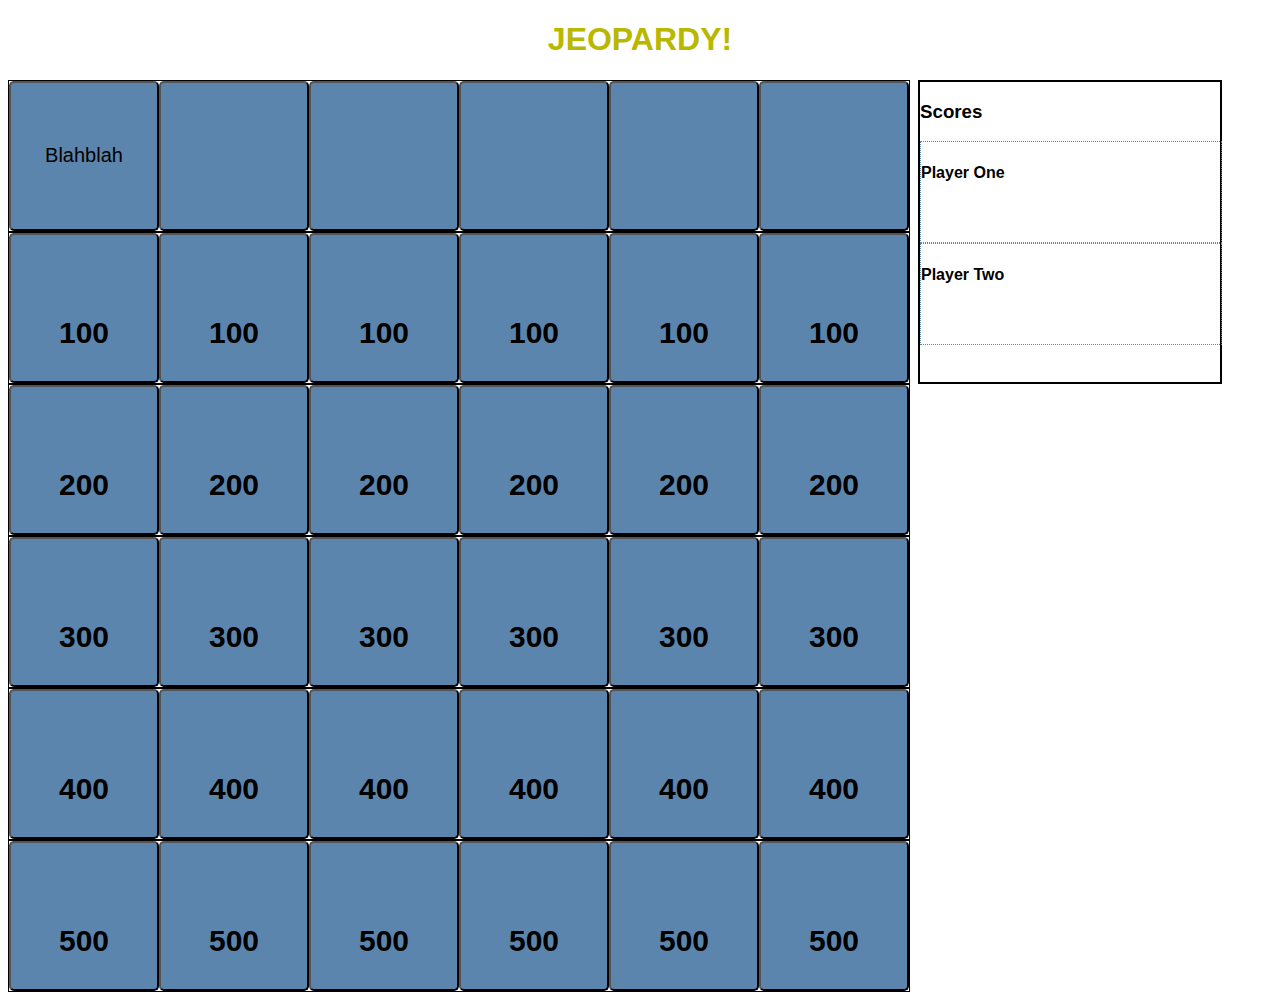
==== Project1_Game/index.html @ 2f2ad8af "working keyup and getScore functions" ====
<!DOCTYPE html>
<html>
  <head>
    <meta charset="utf-8">
    <title>Jeopardy!</title>
    <script src="js/app.js"></script>
    <link rel="stylesheet" href="css/style.css">
  </head>
  <body>
    <h1 id=title>Jeopardy!</h1>
    <!-- <div class="container"> -->
        <!-- <div id="first-board">
          <div class="column">
            <h1 class="category">4-Letter Verbs</h1>
              <ul class="question-list">
                <li class="question" id="question-1-1">
                  <span class="amount">$100</span>
                  <span class="clue">Used especially of stallions, it means to father a child.</span>
                </li>
                <li class="question">
                  $200
                  As a noun, it's the ridge on the fingerboard of a guitar; as a verb, it means to worry.
                </li>
                <li class="question">
                  $300
                  Helen Reddy sang, "I am woman, hear me" do this
                </li>
                <li class="question">
                  $400
                  To decrease gradually in intensity, suhc as the moon in passing from full to new.
                </li>
                <li class="question">
                  $500
                 Itemize, or what a ship does when it tilts to one side.
                </li>
              </ul>
            </div>

          <div class="column">
            <h1 class="category">Category 2</h1>
              <ul class="question-list">
                <li class="question">
                  $100
                </li>
                <li class="question">
                  $200
                </li>
                <li class="question">
                  $300
                </li>
                <li class="question">
                  $400
                </li>
                <li class="question">
                  $500
                </li>
              </ul>
            </div>

          <div class="column">
            <h1 class="category">Category 3</h1>
              <ul class="question-list">
                <li class="question">
                  $100
                </li>
                <li class="question">
                  $200
                </li>
                <li class="question">
                  $300
                </li>
                <li class="question">
                  $400
                </li>
                <li class="question">
                  $500
                </li>
              </ul>
            </div>

          <div class="column">
            <h1 class="category">Category 4</h1>
              <ul class="question-list">
                <li class="question">
                  $100
                </li>
                <li class="question">
                  $200
                </li>
                <li class="question">
                  $300
                </li>
                <li class="question">
                  $400
                </li>
                <li class="question">
                  $500
                </li>
              </ul>
            </div>

          <div class="column">
            <h1 class="category">Category 5</h1>
              <ul class="question-list">
                <li class="question">
                  $100
                </li>
                <li class="question">
                  $200
                </li>
                <li class="question">
                  $300
                </li>
                <li class="question">
                  $400
                </li>
                <li class="question">
                  $500
                </li>
              </ul>
            </div>

          <div class="column">
            <h1 class="category">Category 6</h1>
              <ul class="question-list">
                <li class="question">
                  $100
                </li>
                <li class="question">
                  $200
                </li>
                <li class="question">
                  $300
                </li>
                <li class="question">
                  $400
                </li>
                <li class="question">
                  $500
                </li>
              </ul>
            </div>

        </div> -->
    <!-- </div> -->

    <!-- <div class="container">
        <div id="secondBoard">
        </div>
    </div>

    <div class="container">
        <div id="thirdBoard">
        </div>
    </div> -->
    <div id="score-box">
      <h3>Scores</h3>
      <div id="player-one-scorebox">
        <h4>Player One</h4>
        <div class="score">
        </div>
      </div>

      <div id="player-two-scorebox">
        <h4>Player Two</h4>
        <div class="score">
      </div>
      </div>

    </div>


 </body>

</html>
---- Project1_Game/css/style.css ----
body {
  font-family: "Helvetica", sans-serif;
}

#title {
  text-align: center;
  text-transform: uppercase;
  color: #B8B800;
}

.container {
  width: 1200px;
  height: 700px;
  border: 1px solid black;
  margin-left: 100px;
}

#first-board {

}

.card {
  position: relative;
  width: 150px;
  height: 150px;
  font-size: 20px;
  display: inline-block;
  border-radius: 5px;
  background-color: #5C85AD;
}

h2 {
  position: absolute;
  top: 50%;
  left: 50%;
  transform: translate(-50%, -50%);
}

.question {
  position: absolute;
  top: 50%;
  left: 50%;
  transform: translate(-50%, -50%);
}

.row {
  width: 900px;
  height: 150px;
  border: solid 1px black;
}


.column {
  width: 140px;
  height: 700px;
  padding-right: 10px;
  margin: 0 auto;
  display: inline-block;
}

.category {
  font-family: "Helvetica", sans-serif;
  font-size: 25px;
  text-align: center;
  /*vertical align */
  width: 140px;
  height: 100px;
  border: 4px solid black;
  margin-left: 38px;
  margin-bottom: -10px;
  padding: 5px;
  border-radius: 5px;
  background-color: #4747FF;
}


/*.question {
  font-family: "Helvetica", sans-serif;
  text-align: center;
  width: 140px;
  height: 100px;
  background-color: #4747FF;
  border: 2px solid black;
  border-radius: 5px;
  list-style-type: none;
  margin: 0px;
  padding: 5px;
}*/

#score-box {
  width: 300px;
  height: 300px;
  border: 2px solid black;
  float: right;
  margin-right: 50px;
}

#player-one-scorebox {
  width: 300px;
  height: 100px;
  border: 1px dotted #5C85AD;
}

#player-two-scorebox {
  width: 300px;
  height: 100px;
  border: 1px dotted #5C85AD;
}

.score {

}
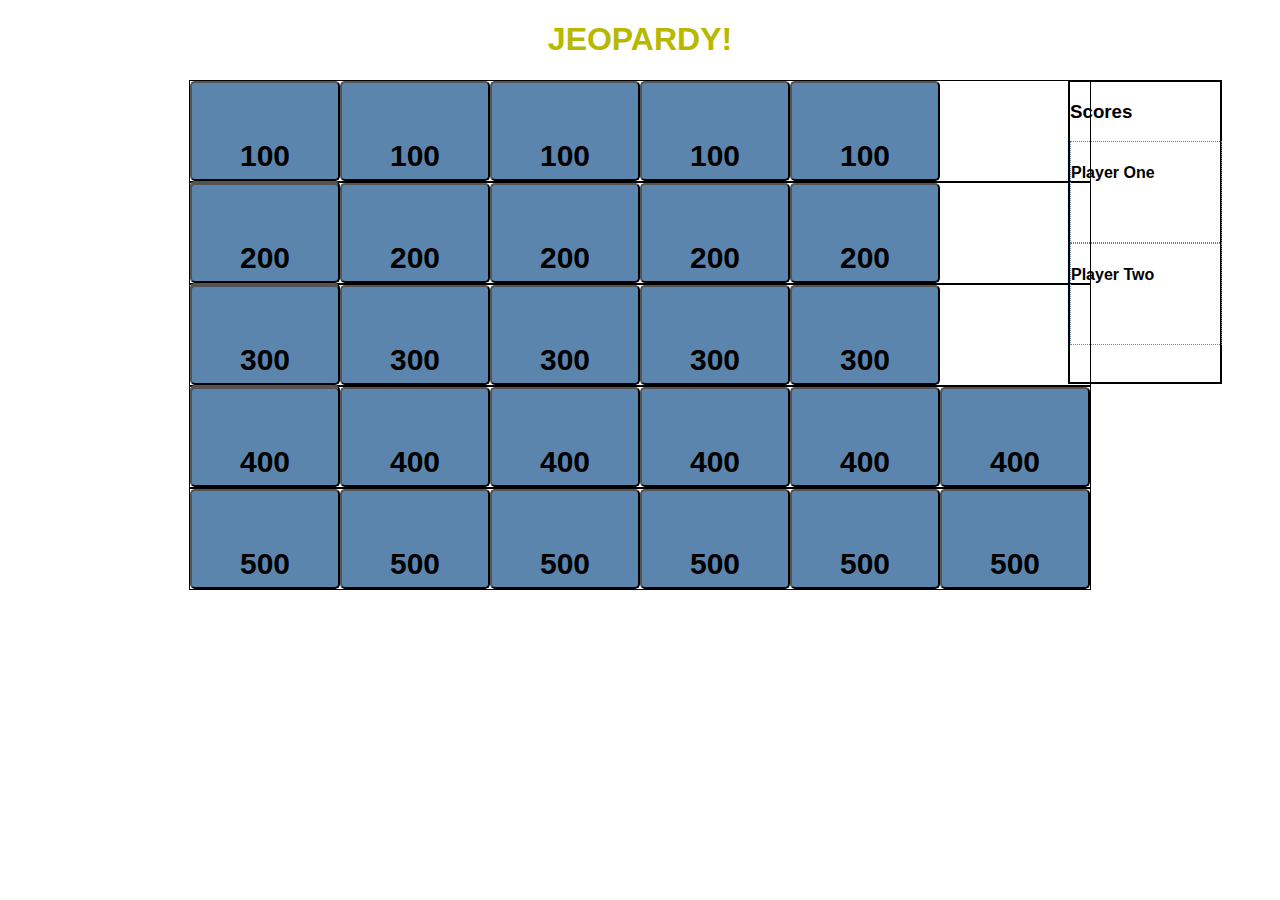
==== commit cc6a735b: "updated js and css to separate card buttons from categories" ====
--- a/Project1_Game/index.html
+++ b/Project1_Game/index.html
@@ -8,151 +8,7 @@
   </head>
   <body>
     <h1 id=title>Jeopardy!</h1>
-    <!-- <div class="container"> -->
-        <!-- <div id="first-board">
-          <div class="column">
-            <h1 class="category">4-Letter Verbs</h1>
-              <ul class="question-list">
-                <li class="question" id="question-1-1">
-                  <span class="amount">$100</span>
-                  <span class="clue">Used especially of stallions, it means to father a child.</span>
-                </li>
-                <li class="question">
-                  $200
-                  As a noun, it's the ridge on the fingerboard of a guitar; as a verb, it means to worry.
-                </li>
-                <li class="question">
-                  $300
-                  Helen Reddy sang, "I am woman, hear me" do this
-                </li>
-                <li class="question">
-                  $400
-                  To decrease gradually in intensity, suhc as the moon in passing from full to new.
-                </li>
-                <li class="question">
-                  $500
-                 Itemize, or what a ship does when it tilts to one side.
-                </li>
-              </ul>
-            </div>
-
-          <div class="column">
-            <h1 class="category">Category 2</h1>
-              <ul class="question-list">
-                <li class="question">
-                  $100
-                </li>
-                <li class="question">
-                  $200
-                </li>
-                <li class="question">
-                  $300
-                </li>
-                <li class="question">
-                  $400
-                </li>
-                <li class="question">
-                  $500
-                </li>
-              </ul>
-            </div>
-
-          <div class="column">
-            <h1 class="category">Category 3</h1>
-              <ul class="question-list">
-                <li class="question">
-                  $100
-                </li>
-                <li class="question">
-                  $200
-                </li>
-                <li class="question">
-                  $300
-                </li>
-                <li class="question">
-                  $400
-                </li>
-                <li class="question">
-                  $500
-                </li>
-              </ul>
-            </div>
-
-          <div class="column">
-            <h1 class="category">Category 4</h1>
-              <ul class="question-list">
-                <li class="question">
-                  $100
-                </li>
-                <li class="question">
-                  $200
-                </li>
-                <li class="question">
-                  $300
-                </li>
-                <li class="question">
-                  $400
-                </li>
-                <li class="question">
-                  $500
-                </li>
-              </ul>
-            </div>
-
-          <div class="column">
-            <h1 class="category">Category 5</h1>
-              <ul class="question-list">
-                <li class="question">
-                  $100
-                </li>
-                <li class="question">
-                  $200
-                </li>
-                <li class="question">
-                  $300
-                </li>
-                <li class="question">
-                  $400
-                </li>
-                <li class="question">
-                  $500
-                </li>
-              </ul>
-            </div>
-
-          <div class="column">
-            <h1 class="category">Category 6</h1>
-              <ul class="question-list">
-                <li class="question">
-                  $100
-                </li>
-                <li class="question">
-                  $200
-                </li>
-                <li class="question">
-                  $300
-                </li>
-                <li class="question">
-                  $400
-                </li>
-                <li class="question">
-                  $500
-                </li>
-              </ul>
-            </div>
-
-        </div> -->
-    <!-- </div> -->
-
-    <!-- <div class="container">
-        <div id="secondBoard">
-        </div>
-    </div>
-
-    <div class="container">
-        <div id="thirdBoard">
-        </div>
-    </div> -->
+    
     <div id="score-box">
       <h3>Scores</h3>
       <div id="player-one-scorebox">
--- a/Project1_Game/css/style.css
+++ b/Project1_Game/css/style.css
@@ -8,25 +8,24 @@
   color: #B8B800;
 }
 
-.container {
-  width: 1200px;
-  height: 700px;
-  border: 1px solid black;
-  margin-left: 100px;
-}
-
-#first-board {
-
-}
-
 .card {
   position: relative;
   width: 150px;
-  height: 150px;
+  height: 100px;
   font-size: 20px;
   display: inline-block;
   border-radius: 5px;
   background-color: #5C85AD;
+}
+
+.category {
+  position: relative;
+  width: 50px;
+  height: 100px;
+  font-size: 20px;
+  display: inline-block;
+  border-radius: 5px;
+  background-color: pink;
 }
 
 h2 {
@@ -41,14 +40,15 @@
   top: 50%;
   left: 50%;
   transform: translate(-50%, -50%);
+  color: black;
 }
 
 .row {
   width: 900px;
-  height: 150px;
+  height: 100px;
   border: solid 1px black;
+  margin: 0 auto;
 }
-
 
 .column {
   width: 140px;
@@ -73,7 +73,6 @@
   background-color: #4747FF;
 }
 
-
 /*.question {
   font-family: "Helvetica", sans-serif;
   text-align: center;
@@ -88,7 +87,7 @@
 }*/
 
 #score-box {
-  width: 300px;
+  width: 150px;
   height: 300px;
   border: 2px solid black;
   float: right;
@@ -96,13 +95,13 @@
 }
 
 #player-one-scorebox {
-  width: 300px;
+  width: 150px;
   height: 100px;
   border: 1px dotted #5C85AD;
 }
 
 #player-two-scorebox {
-  width: 300px;
+  width: 150px;
   height: 100px;
   border: 1px dotted #5C85AD;
 }
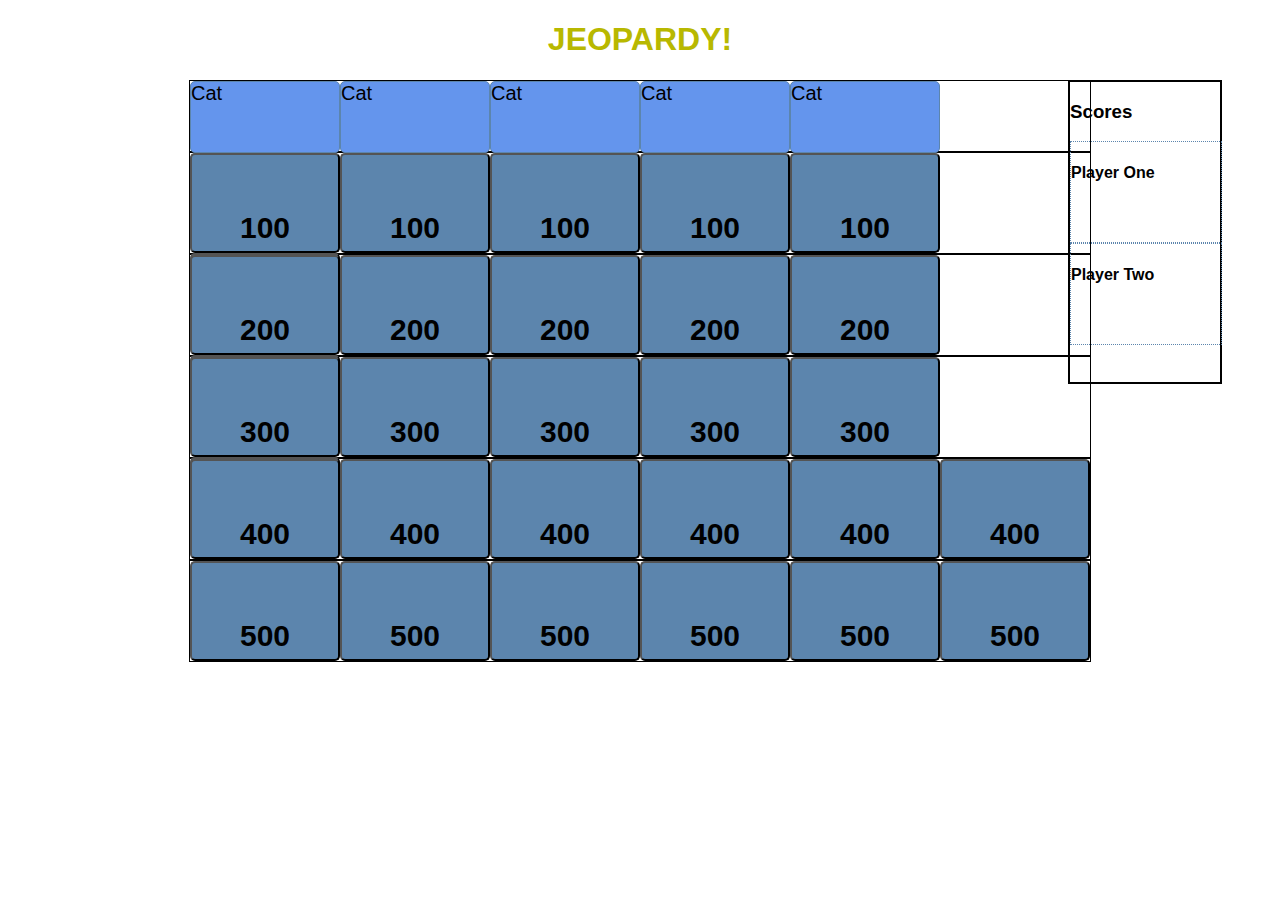
==== commit 299a8955: "added sound, fixed buzzer/keyup so first or only player to buzz in for ea card gets to answer." ====
--- a/Project1_Game/index.html
+++ b/Project1_Game/index.html
@@ -7,8 +7,13 @@
     <link rel="stylesheet" href="css/style.css">
   </head>
   <body>
-    <h1 id=title>Jeopardy!</h1>
-    
+    <h1 id="title">Jeopardy!</h1>
+    <audio id="ding">
+      <source src=sound/ding-sound.mp3>
+    </audio>
+    <audio id="ding-2">
+      <source src=sound/ding-sound-2.mp3>
+    </audio>
     <div id="score-box">
       <h3>Scores</h3>
       <div id="player-one-scorebox">
--- a/Project1_Game/css/style.css
+++ b/Project1_Game/css/style.css
@@ -20,12 +20,14 @@
 
 .category {
   position: relative;
-  width: 50px;
-  height: 100px;
+  margin: 0;
+  width: 148px;
+  height: 70px;
   font-size: 20px;
   display: inline-block;
+  border: 1px solid #5C85AD;
   border-radius: 5px;
-  background-color: pink;
+  background-color: cornflowerblue;
 }
 
 h2 {
@@ -50,6 +52,13 @@
   margin: 0 auto;
 }
 
+#category-row {
+  width: 900px;
+  height: 70px;
+  border: solid 1px black;
+  margin: 0 auto;
+}
+
 .column {
   width: 140px;
   height: 700px;
@@ -58,20 +67,6 @@
   display: inline-block;
 }
 
-.category {
-  font-family: "Helvetica", sans-serif;
-  font-size: 25px;
-  text-align: center;
-  /*vertical align */
-  width: 140px;
-  height: 100px;
-  border: 4px solid black;
-  margin-left: 38px;
-  margin-bottom: -10px;
-  padding: 5px;
-  border-radius: 5px;
-  background-color: #4747FF;
-}
 
 /*.question {
   font-family: "Helvetica", sans-serif;
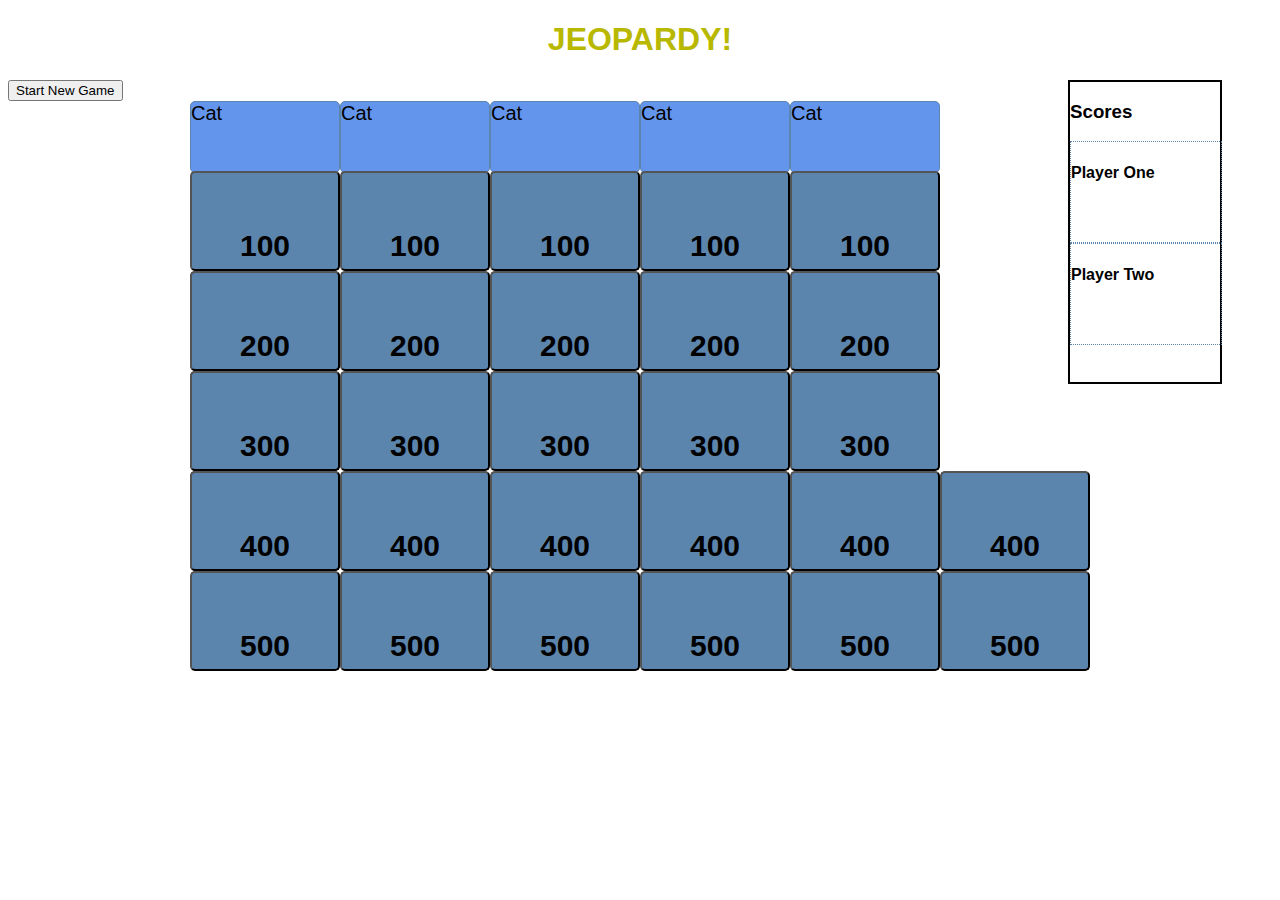
==== commit 3469e900: "added Start New Game button" ====
--- a/Project1_Game/index.html
+++ b/Project1_Game/index.html
@@ -8,6 +8,7 @@
   </head>
   <body>
     <h1 id="title">Jeopardy!</h1>
+    <button id="start">Start New Game</button>
     <audio id="ding">
       <source src=sound/ding-sound.mp3>
     </audio>
--- a/Project1_Game/css/style.css
+++ b/Project1_Game/css/style.css
@@ -48,14 +48,12 @@
 .row {
   width: 900px;
   height: 100px;
-  border: solid 1px black;
   margin: 0 auto;
 }
 
 #category-row {
   width: 900px;
   height: 70px;
-  border: solid 1px black;
   margin: 0 auto;
 }
 
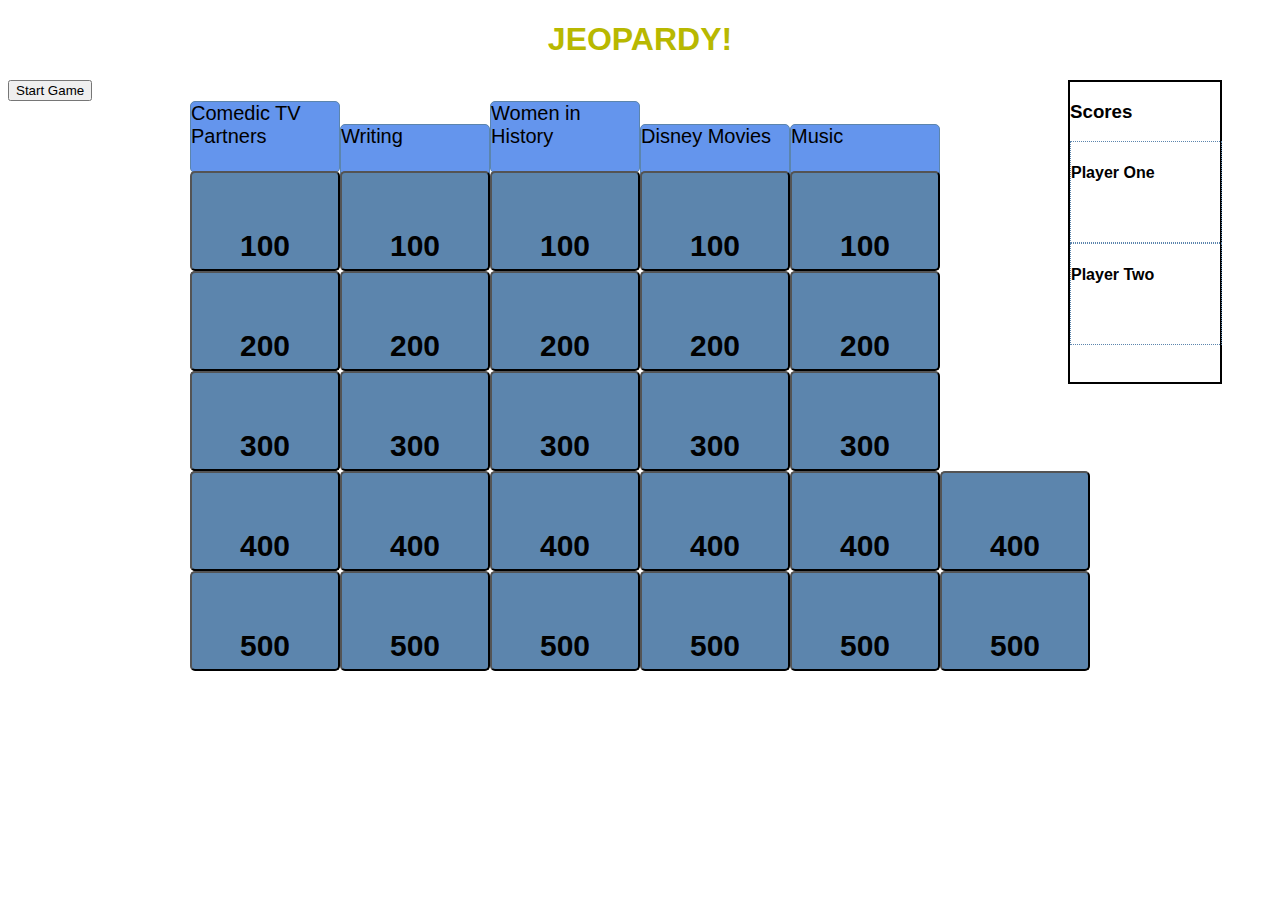
==== commit 5ac17f53: "switched in actual questions; added correct answer to wrong guess pop-up box" ====
--- a/Project1_Game/index.html
+++ b/Project1_Game/index.html
@@ -8,7 +8,7 @@
   </head>
   <body>
     <h1 id="title">Jeopardy!</h1>
-    <button id="start">Start New Game</button>
+    <button id="start">Start Game</button>
     <audio id="ding">
       <source src=sound/ding-sound.mp3>
     </audio>
--- a/Project1_Game/css/style.css
+++ b/Project1_Game/css/style.css
@@ -38,6 +38,7 @@
 }
 
 .question {
+  font-size: 10px;
   position: absolute;
   top: 50%;
   left: 50%;
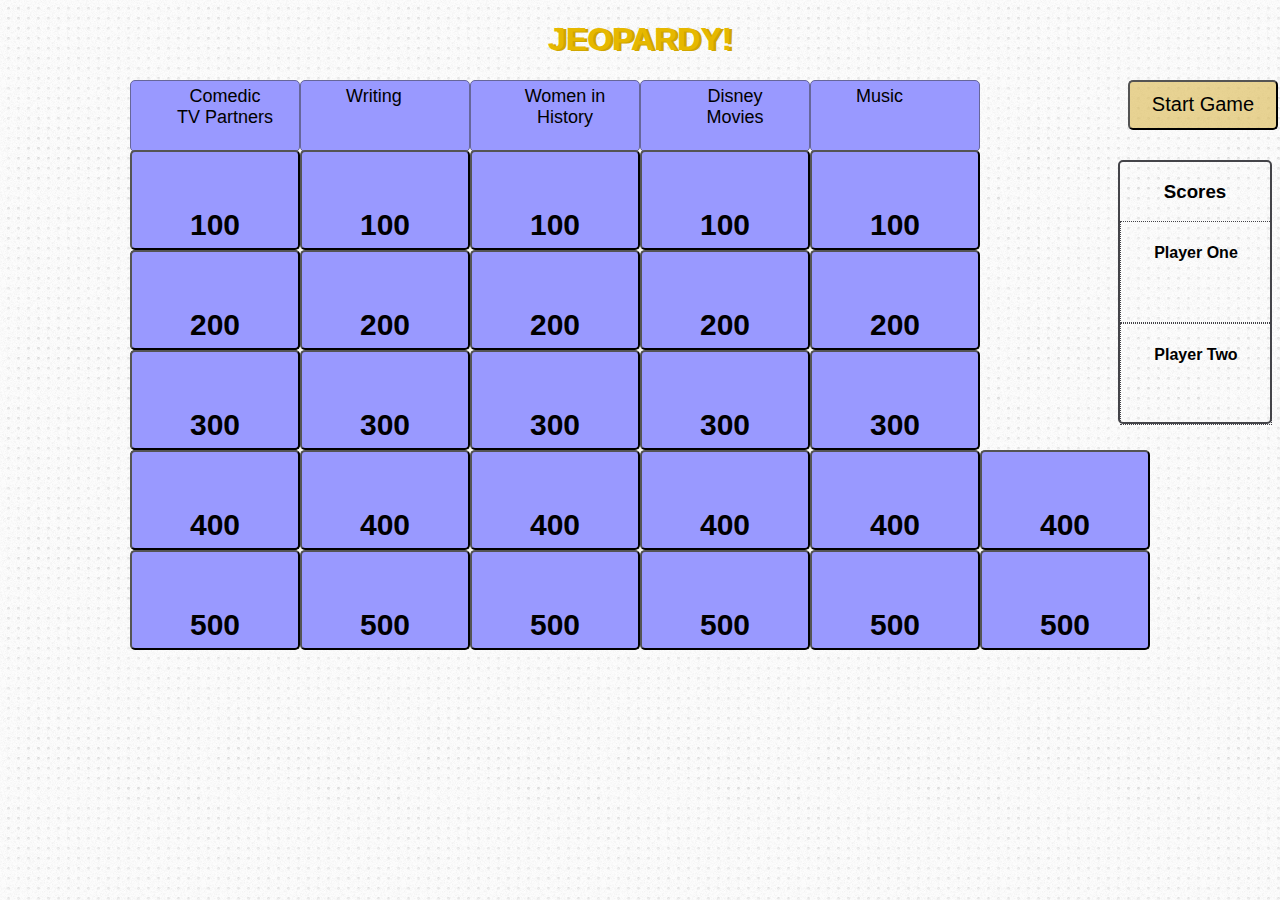
==== commit e3165609: "updated css" ====
--- a/Project1_Game/index.html
+++ b/Project1_Game/index.html
@@ -2,6 +2,7 @@
 <html>
   <head>
     <meta charset="utf-8">
+    <link href='https://fonts.googleapis.com/css?family=Roboto' rel='stylesheet' type='text/css'>
     <title>Jeopardy!</title>
     <script src="js/app.js"></script>
     <link rel="stylesheet" href="css/style.css">
--- a/Project1_Game/css/style.css
+++ b/Project1_Game/css/style.css
@@ -1,33 +1,58 @@
 body {
   font-family: "Helvetica", sans-serif;
+  background: url('../images/worn_dots.png');
 }
 
 #title {
   text-align: center;
   text-transform: uppercase;
-  color: #B8B800;
+  color: #E6B800;
+  text-shadow: 3px 1px #CFA600;
+}
+
+#start {
+  text-align: center;
+  font-size: 20px;
+  padding: 5px;
+  border-radius: 5px;
+  background-color: rgba(219, 184, 77, 0.6);
+  width: 150px;
+  height: 50px;
+  margin-left: 87.5%;
+  position: absolute;
 }
 
 .card {
   position: relative;
-  width: 150px;
+  width: 170px;
   height: 100px;
   font-size: 20px;
   display: inline-block;
   border-radius: 5px;
-  background-color: #5C85AD;
+  background-color: #9999FF;
 }
 
 .category {
   position: relative;
+  text-align: center;
   margin: 0;
-  width: 148px;
+  width: 168px;
   height: 70px;
   font-size: 20px;
   display: inline-block;
-  border: 1px solid #5C85AD;
+  border: 1px solid #666699;
+  background-color: #9999FF;
   border-radius: 5px;
-  background-color: cornflowerblue;
+}
+
+.category-text {
+  font-size: 18px;
+  position: absolute;
+  padding: 5px;
+  margin: 0 auto;
+  margin-left: 40px;
+  margin-top: 0px;
+  margin-right: 20px;
 }
 
 h2 {
@@ -39,67 +64,52 @@
 
 .question {
   font-size: 10px;
+  width: 160px;
   position: absolute;
-  top: 50%;
+  margin-top: -55px;
+  margin-left: 0px;
+  font-size: 12px;
+  /*top: 50%;
   left: 50%;
-  transform: translate(-50%, -50%);
+  transform: translate(-50%, -50%);*/
   color: black;
 }
 
 .row {
-  width: 900px;
+  width: 1020px;
   height: 100px;
   margin: 0 auto;
 }
 
 #category-row {
-  width: 900px;
+  width: 1020px;
   height: 70px;
   margin: 0 auto;
 }
 
-.column {
-  width: 140px;
-  height: 700px;
-  padding-right: 10px;
-  margin: 0 auto;
-  display: inline-block;
-}
-
-
-/*.question {
-  font-family: "Helvetica", sans-serif;
-  text-align: center;
-  width: 140px;
-  height: 100px;
-  background-color: #4747FF;
-  border: 2px solid black;
-  border-radius: 5px;
-  list-style-type: none;
-  margin: 0px;
-  padding: 5px;
-}*/
-
 #score-box {
   width: 150px;
-  height: 300px;
-  border: 2px solid black;
+  height: 260px;
+  border: 2px solid #444449;
+  border-radius: 5px;
   float: right;
-  margin-right: 50px;
+  margin-right: 0px;
+  margin-top: 80px;
+  text-align: center;
 }
 
 #player-one-scorebox {
   width: 150px;
   height: 100px;
-  border: 1px dotted #5C85AD;
+  border: 1px dotted #444449;
 }
 
 #player-two-scorebox {
   width: 150px;
   height: 100px;
-  border: 1px dotted #5C85AD;
+  border: 1px dotted #444449;
 }
 
-.score {
+/*.score {
 
-}
+}*/
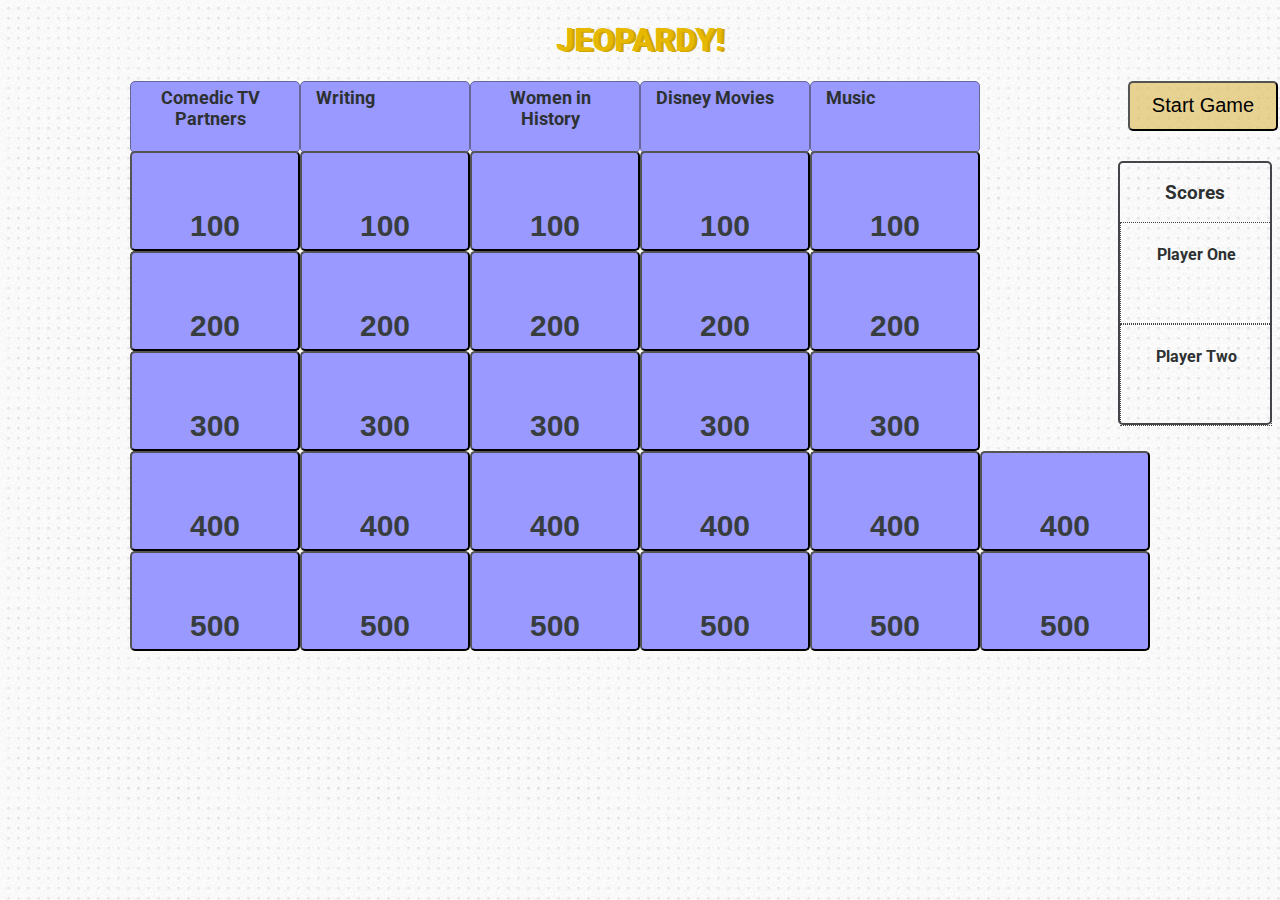
==== commit be1c6a13: "updated font" ====
--- a/Project1_Game/index.html
+++ b/Project1_Game/index.html
@@ -2,8 +2,9 @@
 <html>
   <head>
     <meta charset="utf-8">
-    <link href='https://fonts.googleapis.com/css?family=Roboto' rel='stylesheet' type='text/css'>
     <title>Jeopardy!</title>
+    <link href='https://fonts.googleapis.com/css?family=Roboto:400,700' rel='stylesheet' type='text/css'>
+    <link href='https://fonts.googleapis.com/css?family=Roboto+Slab:400,700' rel='stylesheet' type='text/css'>
     <script src="js/app.js"></script>
     <link rel="stylesheet" href="css/style.css">
   </head>
--- a/Project1_Game/css/style.css
+++ b/Project1_Game/css/style.css
@@ -1,5 +1,6 @@
 body {
-  font-family: "Helvetica", sans-serif;
+  font-family: 'Roboto', sans-serif;
+  color: #2D3131;
   background: url('../images/worn_dots.png');
 }
 
@@ -24,6 +25,7 @@
 
 .card {
   position: relative;
+  color: #383D3D;
   width: 170px;
   height: 100px;
   font-size: 20px;
@@ -47,10 +49,11 @@
 
 .category-text {
   font-size: 18px;
+  font-weight: bold;
   position: absolute;
   padding: 5px;
   margin: 0 auto;
-  margin-left: 40px;
+  margin-left: 10px;
   margin-top: 0px;
   margin-right: 20px;
 }
@@ -64,14 +67,12 @@
 
 .question {
   font-size: 10px;
+  font-family: 'Roboto', sans-serif;
   width: 160px;
   position: absolute;
   margin-top: -55px;
   margin-left: 0px;
   font-size: 12px;
-  /*top: 50%;
-  left: 50%;
-  transform: translate(-50%, -50%);*/
   color: black;
 }
 
@@ -90,6 +91,7 @@
 #score-box {
   width: 150px;
   height: 260px;
+  font-weight: bold;
   border: 2px solid #444449;
   border-radius: 5px;
   float: right;
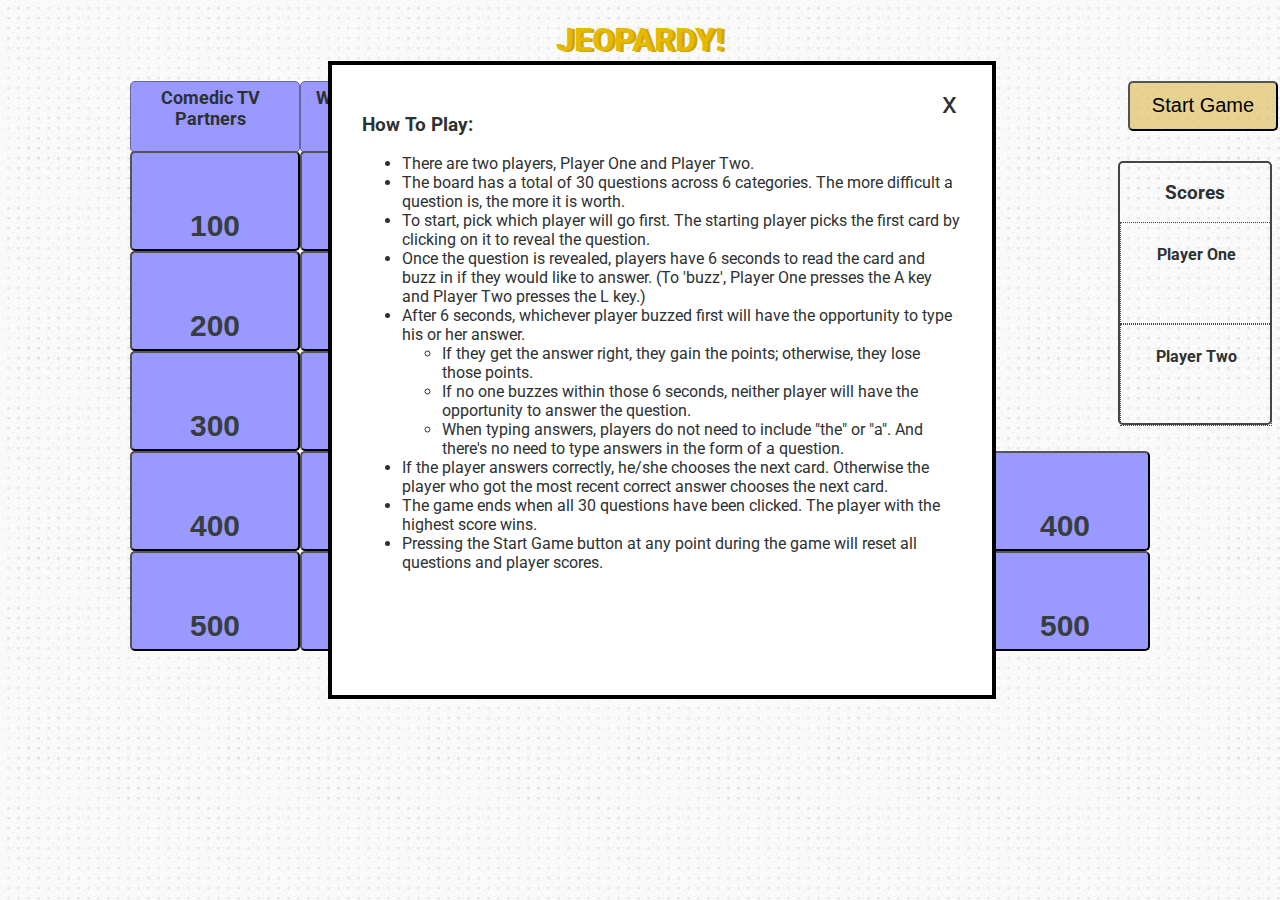
==== commit c7ca7732: "cleaned up code, added instruction pop-up." ====
--- a/Project1_Game/index.html
+++ b/Project1_Game/index.html
@@ -24,16 +24,30 @@
         <div class="score">
         </div>
       </div>
-
       <div id="player-two-scorebox">
         <h4>Player Two</h4>
         <div class="score">
       </div>
-      </div>
-
     </div>
-
-
+    </div>
+    <div id="instructions">
+      <div id="exit">x</div>
+      <h3> How To Play: </h3>
+      <ul>
+        <li>There are two players, Player One and Player Two.</li>
+        <li>The board has a total of 30 questions across 6 categories. The more difficult a question is, the more it is worth.</li>
+        <li>To start, pick which player will go first. The starting player picks the first card by clicking on it to reveal the question.</li>
+        <li>Once the question is revealed, players have 6 seconds to read the card and buzz in if they would like to answer. (To 'buzz', Player One presses the A key and Player Two presses the L key.)</li>
+        <li>After 6 seconds, whichever player buzzed first will have the opportunity to type his or her answer.</li>
+          <ul>
+            <li> If they get the answer right, they gain the points; otherwise, they lose those points.</li>
+            <li>If no one buzzes within those 6 seconds, neither player will have the opportunity to answer the question.</li>
+            <li>When typing answers, players do not need to include "the" or "a". And there's no need to type answers in the form of a question.</li>
+          </ul>
+        <li>If the player answers correctly, he/she chooses the next card. Otherwise the player who got the most recent correct answer chooses the next card.</li>
+        <li>The game ends when all 30 questions have been clicked. The player with the highest score wins.</li>
+        <li>Pressing the Start Game button at any point during the game will reset all questions and player scores.</li>
+    </ul>
+    </div>
  </body>
-
 </html>
--- a/Project1_Game/css/style.css
+++ b/Project1_Game/css/style.css
@@ -1,4 +1,5 @@
 body {
+  z-index: -1;
   font-family: 'Roboto', sans-serif;
   color: #2D3131;
   background: url('../images/worn_dots.png');
@@ -11,7 +12,28 @@
   text-shadow: 3px 1px #CFA600;
 }
 
+#instructions {
+  position: absolute;
+  background-color: #FFFFFF;
+  margin-left: 25%;
+  margin-top: -20px;
+  border: 4px solid black;
+  width: 600px;
+  height: 570px;
+  padding: 30px;
+  z-index: 1;
+}
+
+#exit {
+  position: absolute;
+  cursor: pointer;
+  font-size: 30px;
+  margin-left: 580px;
+  margin-top: -10px;
+}
+
 #start {
+  cursor: pointer;
   text-align: center;
   font-size: 20px;
   padding: 5px;
@@ -25,6 +47,7 @@
 
 .card {
   position: relative;
+  cursor: pointer;
   color: #383D3D;
   width: 170px;
   height: 100px;
@@ -35,6 +58,7 @@
 }
 
 .category {
+  z-index: 0;
   position: relative;
   text-align: center;
   margin: 0;
@@ -77,12 +101,14 @@
 }
 
 .row {
+  z-index: 0;
   width: 1020px;
   height: 100px;
   margin: 0 auto;
 }
 
 #category-row {
+  z-index: 0;
   width: 1020px;
   height: 70px;
   margin: 0 auto;
@@ -111,7 +137,3 @@
   height: 100px;
   border: 1px dotted #444449;
 }
-
-/*.score {
-
-}*/
